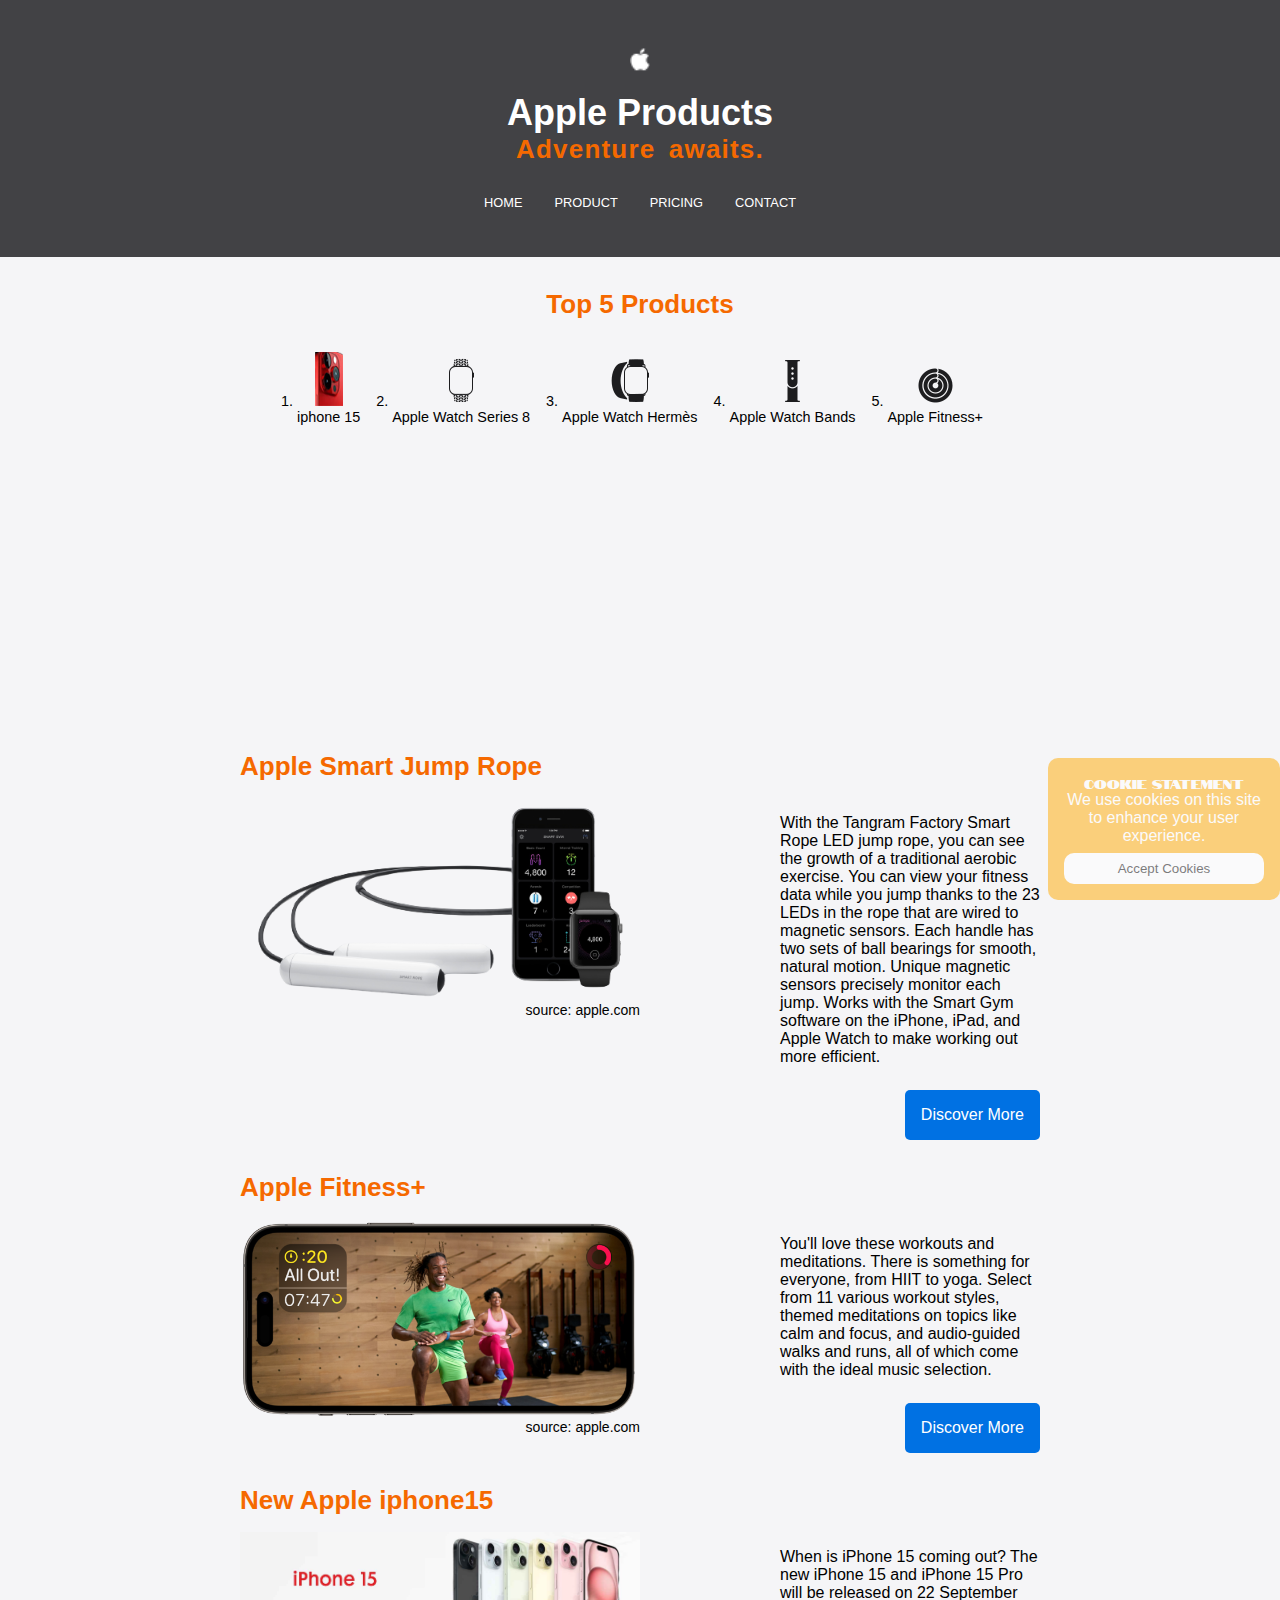
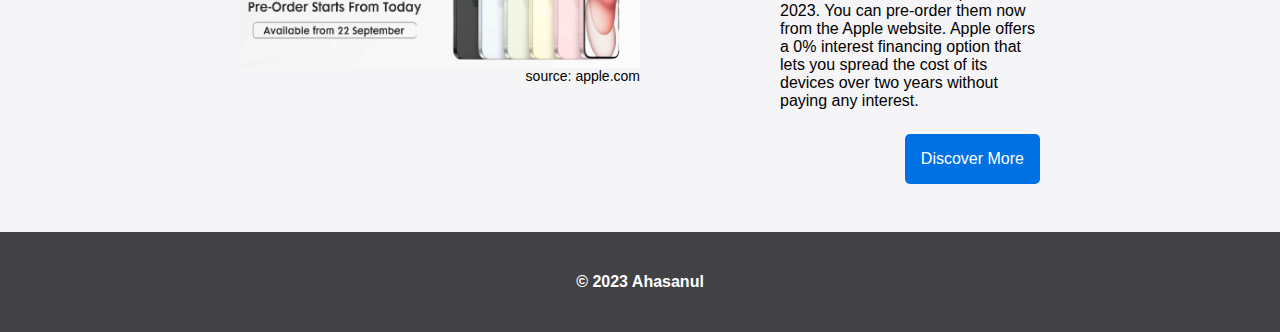
==== index.html @ e8778bdd "first upload" ====
<!DOCTYPE html>
<html lang="en">
<head>
    <meta charset="UTF-8">
    <link rel="shortcut icon" href="./img/favicon.ico" type="image/x-icon">
    <meta name="viewport" content="width=device-width, initial-scale=1.0">
    <meta name="keywords" content="Apple, Sports, Innovation, Watch, Fitness">
    <meta name="description" content="Everything you need about Apple sports innovation products.">
    <meta name="author" content="Uğur Say">
    <title>Apple products - Stay Active!</title>

    <link rel="stylesheet" type="text/css" href="./css/style.css">
</head>
<body>
       <header>
            <nav>
                <img src="./img/apple_nav_logo.png" title="Apple" alt="Apple Logo">
                <h1>Apple Products</h1>
                <h2><strong>Adventure awaits.</strong></h2>
                <label for="hamburger">&#9776;</label>
                <input type="checkbox" id="hamburger">
                <ul>
                    <li><a href="index.html">Home</a></li>
                    <li><a href="product.html">Product</a></li>
                    <li><a href="pricing.html">Pricing</a></li>
                    <li><a href="contact.html">Contact</a></li>
                </ul>
            </nav>
       </header>

       <section id="all-content">
            <section id="video">
                <video autoplay muted loop>
                    <source src="./mov/production.mp4" type="video/mp4">
                    <source src="./mov/production.ogg" type="video/ogg">
                    Your browser does not support the video tag.
                </video>
            </section>
            
            <section id="articles">
                <article>
                    <header>
                        <h2>New Apple iphone15</h2>
                    </header>
                    <section>
                        <figure>
                            <img src="./img/apple_watch_ultra_banner.jpg" title="Apple Watch Ultra" alt="iphone15">
                            <figcaption>source: apple.com</figcaption>
                        </figure>
                        <section>
                            <p>When is iPhone 15 coming out? The new iPhone 15 and iPhone 15 Pro will be released on 22 September 2023. You can pre-order them now from the Apple website. Apple offers a 0% interest financing option that lets you spread the cost of its devices over two years without paying any interest.</p>
                            <a href="product.html">Discover More</a>
                        </section>
                    </section>
                    
                </article>

                <article>
                    <header>
                        <h2>Apple Fitness+</h2>
                    </header>
                    <section>
                        <figure>
                            <img src="./img/apple_fitness_plus_banner.png" title="Apple Fitness+" alt="Image of an Apple Fitness+ Session">
                            <figcaption>source: apple.com</figcaption>
                        </figure>
                        <section>
                            <p>You'll love these workouts and meditations. There is something for everyone, from HIIT to yoga. Select from 11 various workout styles, themed meditations on topics like calm and focus, and audio-guided walks and runs, all of which come with the ideal music selection.</p>
                            <a href="product.html">Discover More</a>
                        </section>
                    </section>
                </article>

                <article>
                    <header>
                        <h2>Apple Smart Jump Rope</h2>
                    </header>
                    <section>
                        <figure>
                            <img src="./img/smart_rope_banner.png" title="Smart Jump Rope" alt="Image of the smart jump rope">
                            <figcaption>source: apple.com</figcaption>
                        </figure>
                        <section>
                            <p>With the Tangram Factory Smart Rope LED jump rope, you can see the growth of a traditional aerobic exercise. You can view your fitness data while you jump thanks to the 23 LEDs in the rope that are wired to magnetic sensors. Each handle has two sets of ball bearings for smooth, natural motion. Unique magnetic sensors precisely monitor each jump. Works with the Smart Gym software on the iPhone, iPad, and Apple Watch to make working out more efficient.</p>
                            <a href="product.html">Discover More</a>
                        </section>
                    </section>
                </article>
            </section>
            
            <aside>
                <header>
                    <h2>Top 5 Products</h2>
                </header>
                <ol>
                    <li class="top-product">
                        <img src="./img/apple_watch_ultra.png" title="Apple Watch Ultra" alt="Illustration of Apple Watch Ultra">
                        <p>iphone 15</p>
                    </li>
                    <li class="top-product">
                        <img src="./img/apple_watch_series8.png" title="Apple Watch Series 8" alt="Illustration of Apple Watch Series 8">
                        <p>Apple Watch Series 8</p>
                    </li>
                    <li class="top-product">
                        <img src="./img/apple_watch_hermes.png" title="Apple Watch Hermès" alt="Illustration of Apple Watch Hermès">
                        <p>Apple Watch Hermès</p>
                    </li>
                    <li class="top-product">
                        <img src="./img/apple_watch_bands.png" title="Apple Watch Bands" alt="Illustration of Apple Watch Bands">
                        <p>Apple Watch Bands</p>
                    </li>
                    <li class="top-product">
                        <img src="./img/apple_fitness_plus.png" title="Apple Fitness+" alt="Illustration of Apple Fitness+">
                        <p>Apple Fitness+</p>
                    </li>
                </ol>
            </aside>
        </section>
       
        <section id="cookie-statement">
            <p id="cookie-title">Cookie statement</p>
            <p>We use cookies on this site to enhance your user experience.</p>
            <button>Accept Cookies</button>
        </section>

       <footer>
            <p>&copy; <strong>2023 Ahasanul</strong></p>
       </footer>
</body>
</html>
---- css/style.css ----
@import url('https://fonts.googleapis.com/css2?family=Notable');

/* 

Reset CSS

*/

* {
    margin: 0;
    padding: 0;
    border: 0;
}

body {
    font-family: "Arial", "Helvetica", "sans-serif";
}

/* 

PC Version

*/

/* 

Header

*/
header {
    background-color: #f5f5f7;
}

nav {
    width: 100%;
    background-color: #424245;
    display: flex;
    flex-direction: column;
    align-items: center;
    justify-content: center;
    padding: 2rem 0;
}

#hamburger, nav label {
    display: none;
}

nav ul {
    max-width: 1024px;
    display: flex;
    justify-content: center;
    list-style: none;
    text-transform: uppercase;
    font-size: 0.8rem;
}

nav img {
    height: 60px;
}

nav h2 {
    letter-spacing: 1.2px;
    word-spacing: 5px;
}

nav ul li a {
    color: #FFF;
    text-decoration: none;
    margin: 0 1rem;
    line-height: 44px;
}

nav ul li a:hover {
    color: #f56900;
}

nav ul li a:active {
    color: #f56900;
}

header h1 {
    font-size: 36px;
    color: #FFF;
}

header h2 {
    font-size: 26px;
    color: #f56900;
    margin-bottom: 1rem;
}

/* 

Content

*/
#all-content {
    display: flex;
    flex-wrap: wrap;
    justify-content: center;
    background-color: #f5f5f7;
    padding-bottom: 2rem;
}

#all-content video {
    display: block;
    width: 50%;
    max-width: 1024px;
    margin-top: 5rem;
    margin-left: auto;
    margin-right: auto;
    padding-bottom: 5rem;
}

#video {
    display: block;
    width: 100%;
}

#articles {
    display: flex;
    flex-direction: column;
    align-items: center;
}

article {
    max-width: 800px;
    margin: 1rem 4rem;
}

article header h2 {
    text-align: left;
    margin-bottom: 1rem;
}

article > section {
    display: flex;
    flex-direction: row-reverse;
    justify-content: space-between;
}

article figure {
    display: flex;
    flex-direction: column;
    align-items: flex-end;
}

article figure img {
    width: 100%;
    max-width: 600px;
}

article figcaption {
    font-size: 14px;
}

article section section {
    align-items: flex-start;
    max-width: 50%;
}

article p {
    margin: 1rem 0;
    width: 65%;
    padding-bottom: 8px;
}

article a {
    padding: 1rem;
    background-color: #0071e3;
    color: #FFF;
    border-radius: 5px;
    text-decoration: none;
}

#all-product-content {
    display: grid;
    grid-template-areas:
      'article1-1 article1-2 article1-3'
      'article2-1 article2-2 article2-3'
      'article3-1 article3-2 article3-3'
      'article4-1 article4-2 article4-3'
      'article5-1 article5-2 article5-3'
      'article6-1 article6-2 article6-3'
      'aside aside aside';
    gap: 10px;
    background-color: #f5f5f7;
    padding: 3rem;
}

#all-product-content article img {
    width: 100%;
    margin: 2rem 0;
} 

#article3 header {
    display: grid;
}
#all-product-content #article3 img {
    width: 70%;
    margin: 2rem auto;
}

#article1 {
    grid-area: article3-2;
}

#article2 {
    grid-area: article1-1;
}

#article3 {
    grid-area: article2-3;
}

#article4 {
    grid-area: article5-3;
}

#article5 {
    grid-area: article4-1;
}

#article6 {
    grid-area: article6-2;
}

#all-product-content article p {
    width: 100%;
    text-indent: 30px;
}

.contact-form legend {
    margin-bottom: 1rem;
    font-size: 1.5rem;
    color: #f56900;
    font-weight: bold;
}

.contact-form li {
    list-style: none;
    margin-bottom: 1rem;
}

.contact-form button {
    background-color: #0070c9;
    padding: 10px 20px;
    color: #FFF;
    border-radius: 10px;
}

.contact-form label {
    display: block;
}

.contact-form input {
    height: 1.2rem;
    padding: 5px 10px;
    background-color: #f5f5f7;
    border-width: 1px;
    border-style: double;
    border-color: #d2d2d7;
    border-radius: 10px;
}

.contact-form textarea {
    padding: 5px 10px;
    background-color: #f5f5f7;
    border: 1px solid #d2d2d7;
    border-radius: 10px;
}

/* 

Aside

*/
aside {
    min-width: 190px;
    margin-left: 5rem;
}

aside ol {
    display: flex;
    flex-direction: column;
    text-align: center;
}

aside ol img {
    margin-top: 1rem;
    margin-left: auto;
    margin-right: auto;
}

aside {
    grid-area: aside;
}

.products-aside {
    margin: 3rem 0;
}

.products-aside ul {
    display: grid;
    grid-template-areas:
      'product1 product2 product3';
    background-color: #f5f5f7;
    list-style: none;
    justify-items: center;
    justify-content: center;
    gap: 40px;
}

.products-aside h2 {
    text-align: center;
}

.products-aside img {
    width: 150px;
    height: 150px;
    border-radius: 150px;
    margin-top: 2rem;
}

#product1 {
    grid-area: product1;
}

#product2 {
    grid-area: product2;
}

#product3 {
    grid-area: product3;
}

#all-pricing-content, #all-contact-content {
    display: grid;
    grid-template-areas:
      'table table table aside';
    background-color: #f5f5f7;
    justify-items: center;
}

.pricing-table, .contact-form {
    grid-area: table;
    margin: 3rem;
}

.pricing-table th {
    /* background-color: #f56900; */
    color: #000;
    padding: 12px;
}

.pricing-table td {
    padding: 12px;
}


.pricing-table tr:nth-child(even) {
    background-color: #CFF;
}
.pricing-table tr:nth-child(odd) {
    background-color: #FFF;
}

.pricing-table tr:first-child {
    background-color: #FF0;
}

.pricing-aside, .contact-aside {
    grid-area: aside;
    margin-top: 3rem;
    margin-left: 0;
    margin-right: 3rem;
}

.contact-aside {
    margin: 1.5rem 0;
}

.pricing-aside h2 {
    text-align: center;
}

.pricing-aside ul, .contact-aside ul {
    display: grid;
    grid-template-areas:
      'product1' 'product2' 'product3';
    background-color: #f5f5f7;
    list-style: none;
    justify-items: center;
    justify-content: center;
    gap: 40px;
}

.pricing-aside img, .contact-aside img {
    width: 150px;
    height: 150px;
    border-radius: 150px;
    margin-top: 2rem;
}

/* 

Cookie Statement

*/
#cookie-statement {
    display: flex;
    flex-direction: column;
    position: fixed;
    right: 0;
    bottom: 0;
    opacity: 50%;
    background-color: #FA0;
    width: 200px;
    padding: 1rem;
    border-radius: 10px;
    z-index: 9999;
}

#cookie-title {
    font-family: Notable;
    font-size: 0.8rem;
}

#cookie-statement p {
    text-align: center;
    color: #FFF;
}

#cookie-statement button {
    background-color: #FFF;
    margin-top: 0.5rem;
    padding: 0.5rem;
    border-radius: 10px;
}

/* 

Footer

*/
footer {
    height: 100px;
    width: 100%;
    background-color: #424245;
}

footer p {
    color: #FFF;
    line-height: 100px;
    text-align: center;
}

footer p::first-letter {
    font-weight: bold;
}

/* 

Tablet Version

*/

/* 

Content

*/
@media (max-width: 1280px) {
    #all-content video {
        width: 70%;
        position: static;
    }

    #articles {
        flex-direction: column-reverse;
    }

    article > section {
        flex-direction: row;
    }

    article section section {
        display: flex;
        flex-direction: column;
        align-items: flex-end;
    }

    aside {
        order: 1;
        margin: 0 1.5rem;
    }

    #video {
        order: 2;
    }

    #articles {
        order: 3;
    }

    aside ol {
        flex-direction: row;
        overflow-x: auto;
    }

    .top-product {
        font-size: 0.9rem;
    }

    aside h2 {
        text-align: center;
        margin-top: 2rem;
    }

    .top-product {
        margin: 0 1rem;
    }

    #all-product-content {
        grid-template-areas:
          'article1-1 article1-2'
          'article2-1 article2-2'
          'article3-1 article3-2'
          'article4-1 article4-2'
          'article5-1 article5-2'
          'article6-1 article6-2'
          'aside aside';
        padding: 0;
    }
    
    #article1 {
        grid-area: article1-1;
    }
    
    #article2 {
        grid-area: article2-2;
    }
    
    #article3 {
        grid-area: article3-1;
    }
    
    #article4 {
        display: none;
    }
    
    #article5 {
        grid-area: article4-2;
    }
    
    #article6 {
        grid-area: article5-1;
    }

    .products-aside ul {
        grid-template-areas:
          'product1 product2';
    }

    #all-product-content article {
        margin: 1rem 1.5rem;
    }

    .products-aside img {
        width: 150px;
        height: 150px;
        border-radius: 150px;
        margin-top: 2rem;
    }
    
    #product1 {
        grid-area: product1;
    }
    
    #product2 {
        grid-area: product2;
    }
    
    #product3 {
        display: none;
    }
    
    #all-pricing-content {
        grid-template-areas: 'table' 'aside';
    }
    
    .pricing-aside {
        margin-top: 0;
        margin-bottom: 3rem;
    }

    .pricing-aside ul {
        grid-template-areas: 'product2 product3';
    }

    .pricing-aside #product1 {
        display: none;
    }

    .pricing-aside #product3 {
        display: unset;
        grid-area: product3;
    }

    .contact-aside #product3 {
        display: unset;
        grid-area: product3;
    }
}

@media (max-width: 600px) {
    .pricing-table {
        font-size: 0.7rem;
    }

    .contact-form {
        margin: 3rem 0.5rem;
    }
}

/* 

Mobile Version

*/
@media (max-width: 480px) {
    #all-content video {
        display: none;
    }
    
    nav img {
        display: none;
    }

    nav label {
        color: #FFF;
        display: inline-block;
        font-size: 1.5rem;
    }
    
    nav ul {
        display: none;
        flex-direction: column;
        text-align: center;
    }

    #hamburger:checked + ul {
        display: flex;
    }

    article > section {
        flex-direction: column-reverse;
    }

    article section section {
        max-width: 100%;
    }

    article p {
        width: 100%;
    }

    article figure img {
        margin: 0 auto;
    }

    #all-product-content {
        grid-template-areas:
          'article1'
          'article2'
          'article3'
          'article4'
          'aside';
        padding: 0;
    }
    
    #article1 {
        grid-area: article4;
    }
    
    #article2 {
        grid-area: article3;
    }
    
    #article3 {
        grid-area: article2;
    }
    
    #article4, #article6  {
        display: none;
    }
    
    #article5 {
        grid-area: article1;
    }

    .products-aside ul {
        grid-template-areas:
          'product1'
          'product2'
          'product3';
    }

    #all-product-content article {
        margin: 1rem 1.5rem;
    }

    .products-aside img {
        width: 150px;
        height: 150px;
        border-radius: 150px;
        margin-top: 2rem;
    }
    
    #product1 {
        grid-area: product1;
    }
    
    #product2 {
        grid-area: product2;
    }
    
    #product3 {
        display: unset;
        grid-area: product3;
    }

    .pricing-aside ul {
        grid-template-areas: 'product1' 'product2' 'product3';
    }

    .pricing-aside #product1 {
        display: unset;
        grid-area: product1;
    }

    .pricing-table {
        margin: 3rem 0.5rem;
    }

    #all-contact-content {
        grid-template-areas: 'table' 'aside';
    }
}
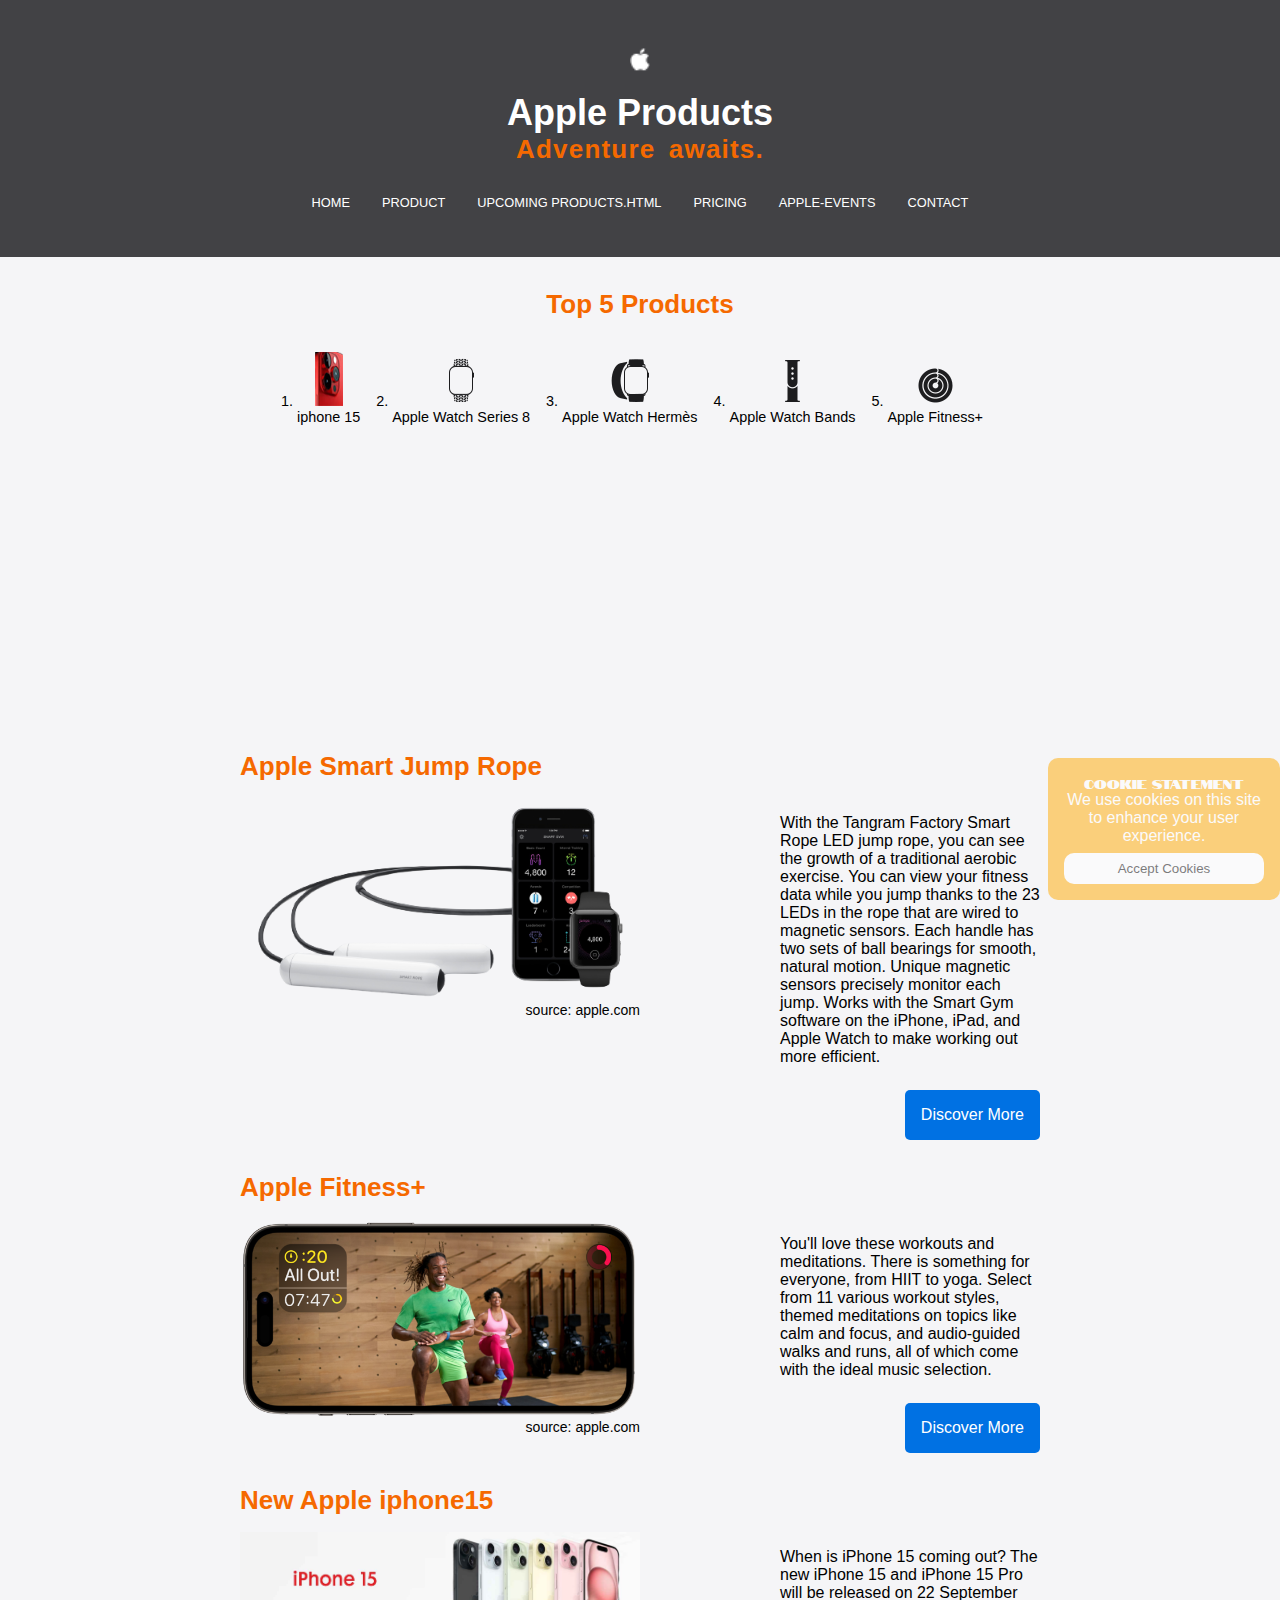
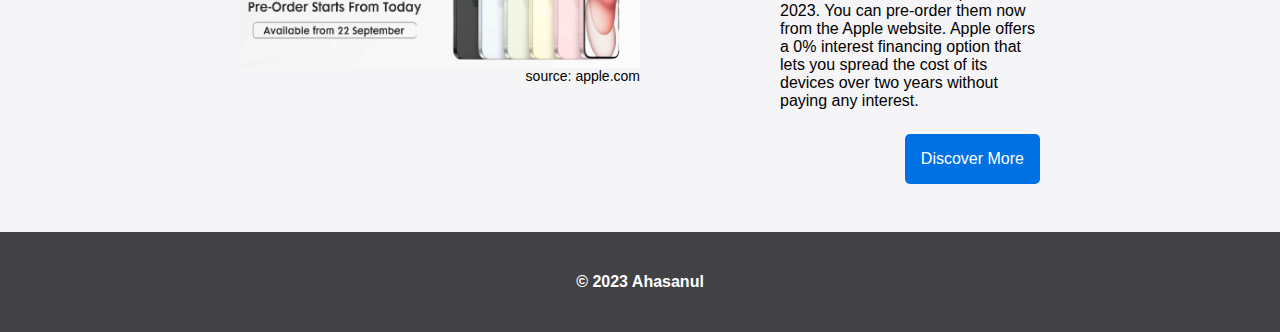
==== commit c09a0c0f: "new html pages added" ====
--- a/index.html
+++ b/index.html
@@ -22,7 +22,9 @@
                 <ul>
                     <li><a href="index.html">Home</a></li>
                     <li><a href="product.html">Product</a></li>
+                    <li><a href="apple-upcoming.html">Upcoming Products.html</a></li>
                     <li><a href="pricing.html">Pricing</a></li>
+                    <li><a href="apple-events.html">Apple-events</a></li>
                     <li><a href="contact.html">Contact</a></li>
                 </ul>
             </nav>
--- a/css/style.css
+++ b/css/style.css
@@ -115,6 +115,14 @@
 #video {
     display: block;
     width: 100%;
+}
+
+#events-content {
+    display: flex;
+    flex-wrap: wrap;
+    justify-content: center;
+    background-color: #f5f5f7;
+    padding-bottom: 2rem;
 }
 
 #articles {
@@ -472,7 +480,7 @@
 */
 @media (max-width: 1280px) {
     #all-content video {
-        width: 70%;
+        width: 100%;
         position: static;
     }
 
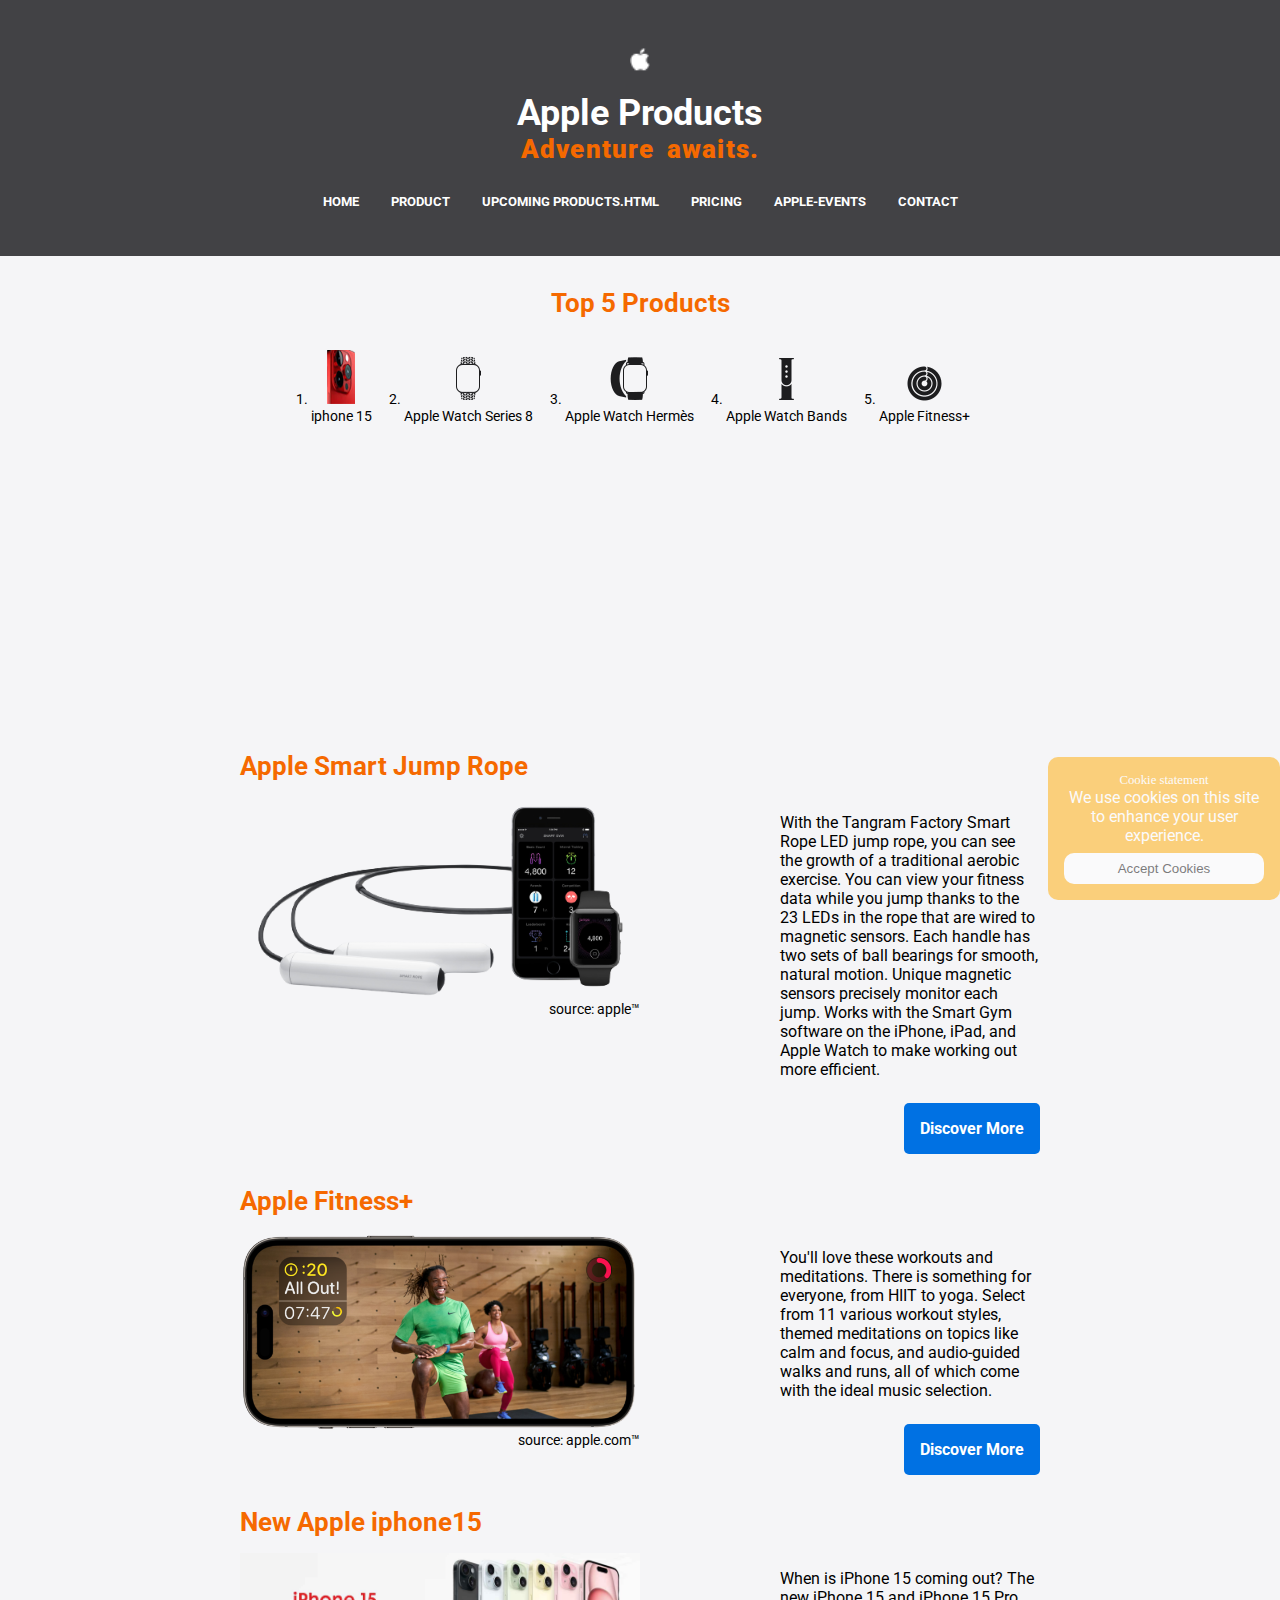
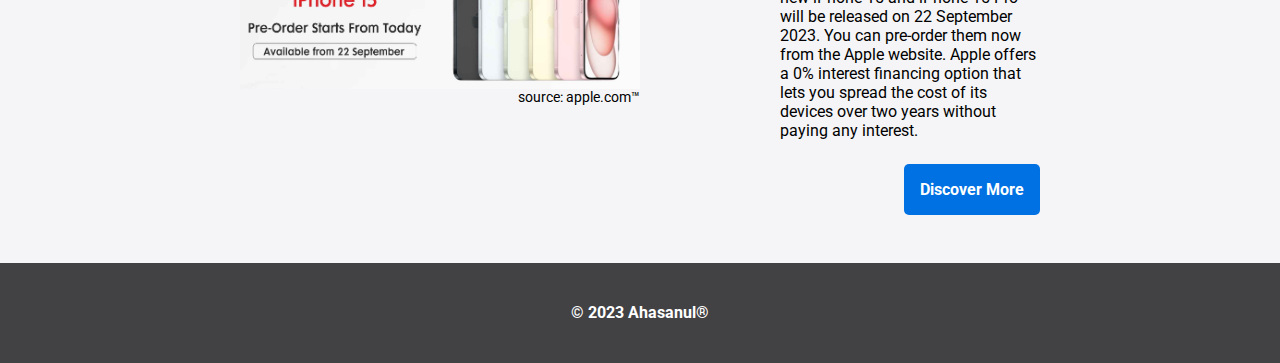
==== commit a92c393b: "adjusting with assignment doc" ====
--- a/index.html
+++ b/index.html
@@ -4,8 +4,8 @@
     <meta charset="UTF-8">
     <link rel="shortcut icon" href="./img/favicon.ico" type="image/x-icon">
     <meta name="viewport" content="width=device-width, initial-scale=1.0">
-    <meta name="keywords" content="Apple, Sports, Innovation, Watch, Fitness">
-    <meta name="description" content="Everything you need about Apple sports innovation products.">
+    <meta name="keywords" content="Apple, Sports, Innovation, Watch, Fitness, product updates">
+    <meta name="description" content="Welcome to the Apple Product Hub, your go-to destination for comprehensive information and the latest updates on all things Apple. Whether you're a seasoned Apple enthusiast or a curious newcomer, this website is designed to be your one-stop resource for everything you need to know about Apple's cutting-edge products.">
     <meta name="author" content="Uğur Say">
     <title>Apple products - Stay Active!</title>
 
@@ -47,7 +47,7 @@
                     <section>
                         <figure>
                             <img src="./img/apple_watch_ultra_banner.jpg" title="Apple Watch Ultra" alt="iphone15">
-                            <figcaption>source: apple.com</figcaption>
+                            <figcaption>source: apple.com&trade;</figcaption>
                         </figure>
                         <section>
                             <p>When is iPhone 15 coming out? The new iPhone 15 and iPhone 15 Pro will be released on 22 September 2023. You can pre-order them now from the Apple website. Apple offers a 0% interest financing option that lets you spread the cost of its devices over two years without paying any interest.</p>
@@ -64,7 +64,7 @@
                     <section>
                         <figure>
                             <img src="./img/apple_fitness_plus_banner.png" title="Apple Fitness+" alt="Image of an Apple Fitness+ Session">
-                            <figcaption>source: apple.com</figcaption>
+                            <figcaption>source: apple.com&trade;</figcaption>
                         </figure>
                         <section>
                             <p>You'll love these workouts and meditations. There is something for everyone, from HIIT to yoga. Select from 11 various workout styles, themed meditations on topics like calm and focus, and audio-guided walks and runs, all of which come with the ideal music selection.</p>
@@ -80,7 +80,7 @@
                     <section>
                         <figure>
                             <img src="./img/smart_rope_banner.png" title="Smart Jump Rope" alt="Image of the smart jump rope">
-                            <figcaption>source: apple.com</figcaption>
+                            <figcaption>source: apple&trade;</figcaption>
                         </figure>
                         <section>
                             <p>With the Tangram Factory Smart Rope LED jump rope, you can see the growth of a traditional aerobic exercise. You can view your fitness data while you jump thanks to the 23 LEDs in the rope that are wired to magnetic sensors. Each handle has two sets of ball bearings for smooth, natural motion. Unique magnetic sensors precisely monitor each jump. Works with the Smart Gym software on the iPhone, iPad, and Apple Watch to make working out more efficient.</p>
@@ -126,7 +126,7 @@
         </section>
 
        <footer>
-            <p>&copy; <strong>2023 Ahasanul</strong></p>
+            <p>&copy; <strong>2023 Ahasanul&reg;</strong></p>
        </footer>
 </body>
 </html>--- a/css/style.css
+++ b/css/style.css
@@ -1,4 +1,6 @@
-@import url('https://fonts.googleapis.com/css2?family=Notable');
+
+  @import url('https://fonts.googleapis.com/css2?family=Roboto:wght@100;400;700&display=swap');
+
 
 /* 
 
@@ -12,8 +14,14 @@
     border: 0;
 }
 
+a:link
+{
+  font-weight: bold;
+}
+
 body {
-    font-family: "Arial", "Helvetica", "sans-serif";
+    font-family: 'Roboto', sans-serif;
+    
 }
 
 /* 
@@ -65,6 +73,7 @@
 
 nav ul li a {
     color: #FFF;
+    float: none;
     text-decoration: none;
     margin: 0 1rem;
     line-height: 44px;
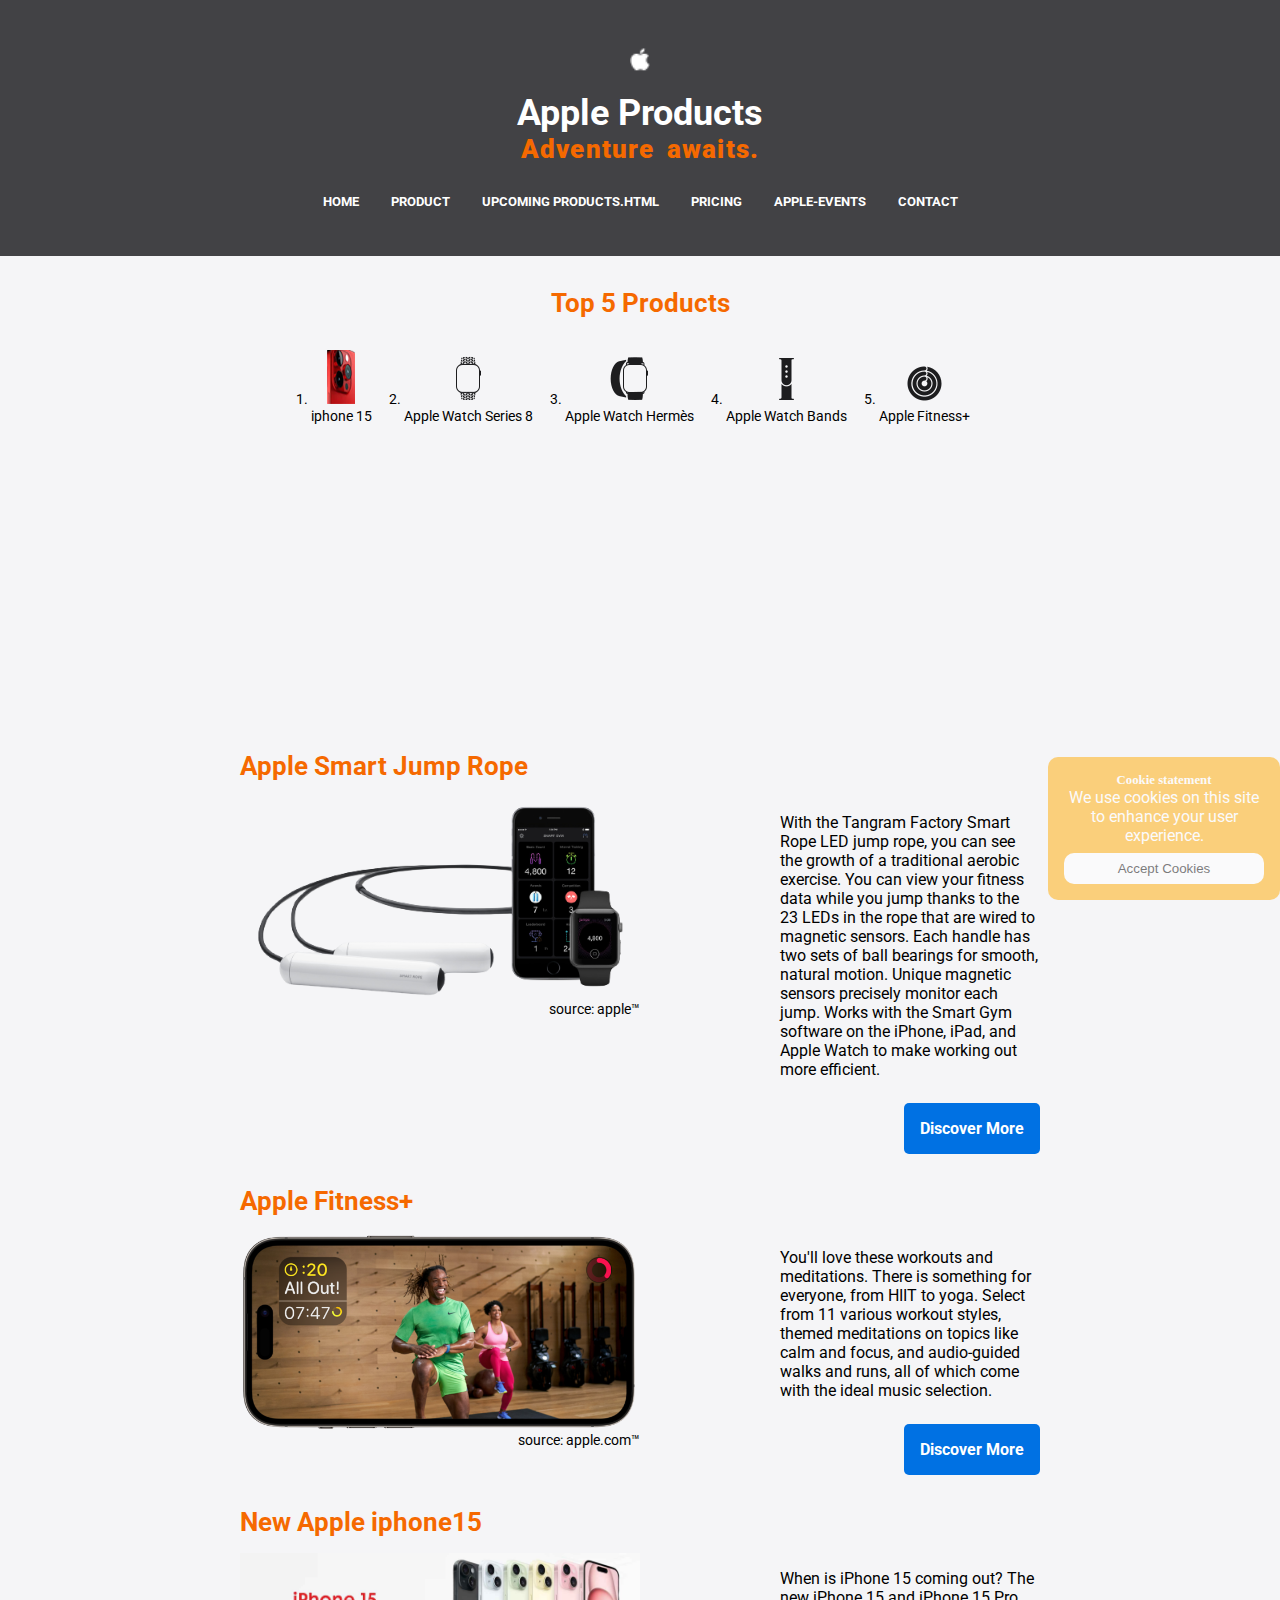
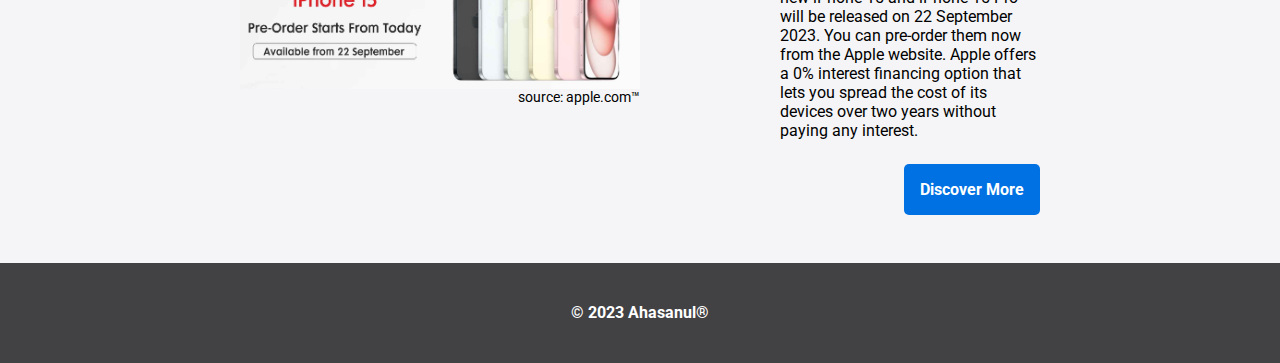
==== commit d68618da: "after cookie statement" ====
--- a/index.html
+++ b/index.html
@@ -120,7 +120,7 @@
         </section>
        
         <section id="cookie-statement">
-            <p id="cookie-title">Cookie statement</p>
+            <h4 id="cookie-title">Cookie statement</h4>
             <p>We use cookies on this site to enhance your user experience.</p>
             <button>Accept Cookies</button>
         </section>
--- a/css/style.css
+++ b/css/style.css
@@ -443,10 +443,10 @@
     font-size: 0.8rem;
 }
 
-#cookie-statement p {
+#cookie-statement p, #cookie-statement h4 {
     text-align: center;
     color: #FFF;
-}
+} 
 
 #cookie-statement button {
     background-color: #FFF;
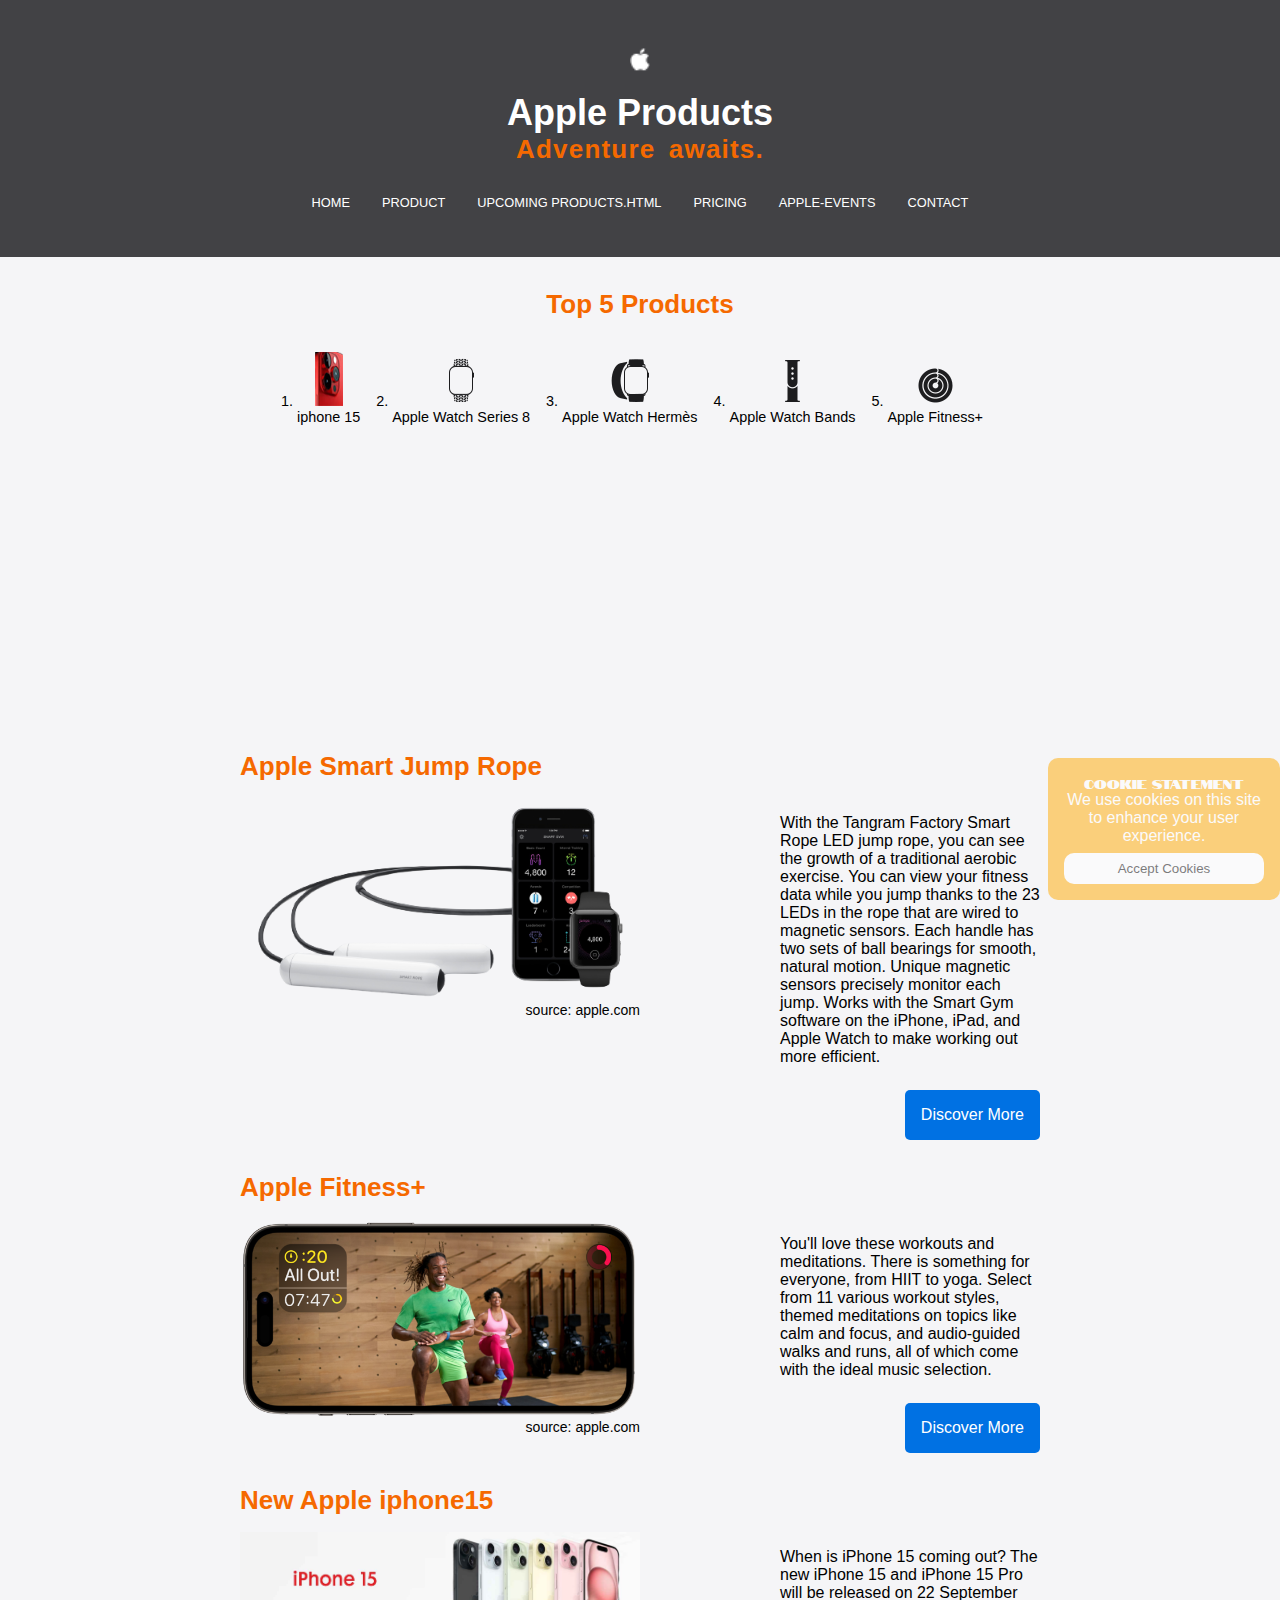
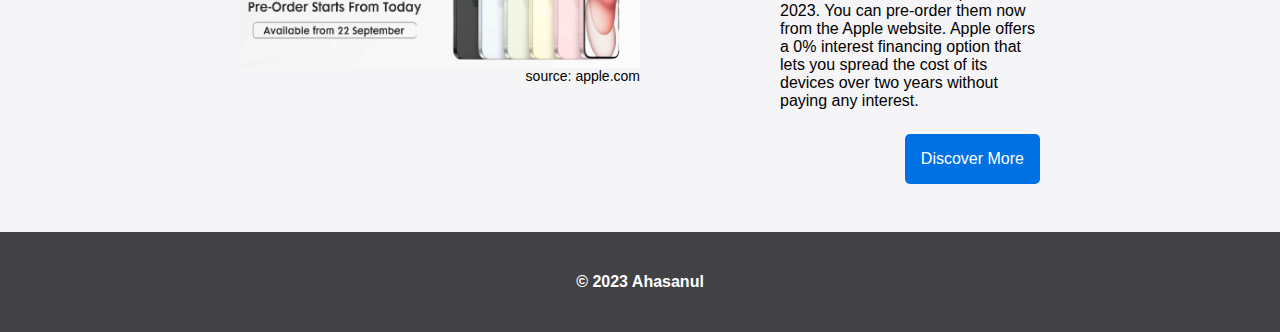
==== commit ed9d594d: "css adjusment" ====
--- a/index.html
+++ b/index.html
@@ -4,8 +4,8 @@
     <meta charset="UTF-8">
     <link rel="shortcut icon" href="./img/favicon.ico" type="image/x-icon">
     <meta name="viewport" content="width=device-width, initial-scale=1.0">
-    <meta name="keywords" content="Apple, Sports, Innovation, Watch, Fitness, product updates">
-    <meta name="description" content="Welcome to the Apple Product Hub, your go-to destination for comprehensive information and the latest updates on all things Apple. Whether you're a seasoned Apple enthusiast or a curious newcomer, this website is designed to be your one-stop resource for everything you need to know about Apple's cutting-edge products.">
+    <meta name="keywords" content="Apple, Sports, Innovation, Watch, Fitness">
+    <meta name="description" content="Everything you need about Apple sports innovation products.">
     <meta name="author" content="Uğur Say">
     <title>Apple products - Stay Active!</title>
 
@@ -30,7 +30,7 @@
             </nav>
        </header>
 
-       <section id="all-content">
+       <section id="main-content">
             <section id="video">
                 <video autoplay muted loop>
                     <source src="./mov/production.mp4" type="video/mp4">
@@ -47,7 +47,7 @@
                     <section>
                         <figure>
                             <img src="./img/apple_watch_ultra_banner.jpg" title="Apple Watch Ultra" alt="iphone15">
-                            <figcaption>source: apple.com&trade;</figcaption>
+                            <figcaption>source: apple.com</figcaption>
                         </figure>
                         <section>
                             <p>When is iPhone 15 coming out? The new iPhone 15 and iPhone 15 Pro will be released on 22 September 2023. You can pre-order them now from the Apple website. Apple offers a 0% interest financing option that lets you spread the cost of its devices over two years without paying any interest.</p>
@@ -64,7 +64,7 @@
                     <section>
                         <figure>
                             <img src="./img/apple_fitness_plus_banner.png" title="Apple Fitness+" alt="Image of an Apple Fitness+ Session">
-                            <figcaption>source: apple.com&trade;</figcaption>
+                            <figcaption>source: apple.com</figcaption>
                         </figure>
                         <section>
                             <p>You'll love these workouts and meditations. There is something for everyone, from HIIT to yoga. Select from 11 various workout styles, themed meditations on topics like calm and focus, and audio-guided walks and runs, all of which come with the ideal music selection.</p>
@@ -80,7 +80,7 @@
                     <section>
                         <figure>
                             <img src="./img/smart_rope_banner.png" title="Smart Jump Rope" alt="Image of the smart jump rope">
-                            <figcaption>source: apple&trade;</figcaption>
+                            <figcaption>source: apple.com</figcaption>
                         </figure>
                         <section>
                             <p>With the Tangram Factory Smart Rope LED jump rope, you can see the growth of a traditional aerobic exercise. You can view your fitness data while you jump thanks to the 23 LEDs in the rope that are wired to magnetic sensors. Each handle has two sets of ball bearings for smooth, natural motion. Unique magnetic sensors precisely monitor each jump. Works with the Smart Gym software on the iPhone, iPad, and Apple Watch to make working out more efficient.</p>
@@ -120,13 +120,13 @@
         </section>
        
         <section id="cookie-statement">
-            <h4 id="cookie-title">Cookie statement</h4>
+            <p id="cookie-title">Cookie statement</p>
             <p>We use cookies on this site to enhance your user experience.</p>
             <button>Accept Cookies</button>
         </section>
 
        <footer>
-            <p>&copy; <strong>2023 Ahasanul&reg;</strong></p>
+            <p>&copy; <strong>2023 Ahasanul</strong></p>
        </footer>
 </body>
 </html>--- a/css/style.css
+++ b/css/style.css
@@ -1,6 +1,4 @@
-
-  @import url('https://fonts.googleapis.com/css2?family=Roboto:wght@100;400;700&display=swap');
-
+@import url('https://fonts.googleapis.com/css2?family=Notable');
 
 /* 
 
@@ -14,14 +12,8 @@
     border: 0;
 }
 
-a:link
-{
-  font-weight: bold;
-}
-
 body {
-    font-family: 'Roboto', sans-serif;
-    
+    font-family: "Arial", "Helvetica", "sans-serif";
 }
 
 /* 
@@ -73,7 +65,6 @@
 
 nav ul li a {
     color: #FFF;
-    float: none;
     text-decoration: none;
     margin: 0 1rem;
     line-height: 44px;
@@ -103,7 +94,7 @@
 Content
 
 */
-#all-content {
+#main-content {
     display: flex;
     flex-wrap: wrap;
     justify-content: center;
@@ -111,7 +102,7 @@
     padding-bottom: 2rem;
 }
 
-#all-content video {
+#main-content video {
     display: block;
     width: 50%;
     max-width: 1024px;
@@ -126,7 +117,7 @@
     width: 100%;
 }
 
-#events-content {
+#events-warp {
     display: flex;
     flex-wrap: wrap;
     justify-content: center;
@@ -190,7 +181,7 @@
     text-decoration: none;
 }
 
-#all-product-content {
+#product-con {
     display: grid;
     grid-template-areas:
       'article1-1 article1-2 article1-3'
@@ -205,7 +196,7 @@
     padding: 3rem;
 }
 
-#all-product-content article img {
+#product-con article img {
     width: 100%;
     margin: 2rem 0;
 } 
@@ -213,7 +204,7 @@
 #article3 header {
     display: grid;
 }
-#all-product-content #article3 img {
+#product-con #article3 img {
     width: 70%;
     margin: 2rem auto;
 }
@@ -242,7 +233,7 @@
     grid-area: article6-2;
 }
 
-#all-product-content article p {
+#product-con article p {
     width: 100%;
     text-indent: 30px;
 }
@@ -443,10 +434,10 @@
     font-size: 0.8rem;
 }
 
-#cookie-statement p, #cookie-statement h4 {
+#cookie-statement p {
     text-align: center;
     color: #FFF;
-} 
+}
 
 #cookie-statement button {
     background-color: #FFF;
@@ -488,7 +479,7 @@
 
 */
 @media (max-width: 1280px) {
-    #all-content video {
+    #main-content video {
         width: 100%;
         position: static;
     }
@@ -538,7 +529,7 @@
         margin: 0 1rem;
     }
 
-    #all-product-content {
+    #product-con {
         grid-template-areas:
           'article1-1 article1-2'
           'article2-1 article2-2'
@@ -579,7 +570,7 @@
           'product1 product2';
     }
 
-    #all-product-content article {
+    #product-con article {
         margin: 1rem 1.5rem;
     }
 
@@ -646,7 +637,7 @@
 
 */
 @media (max-width: 480px) {
-    #all-content video {
+    #maincontent video {
         display: none;
     }
     
@@ -686,7 +677,7 @@
         margin: 0 auto;
     }
 
-    #all-product-content {
+    #product-con {
         grid-template-areas:
           'article1'
           'article2'
@@ -723,7 +714,7 @@
           'product3';
     }
 
-    #all-product-content article {
+    #product-con article {
         margin: 1rem 1.5rem;
     }
 
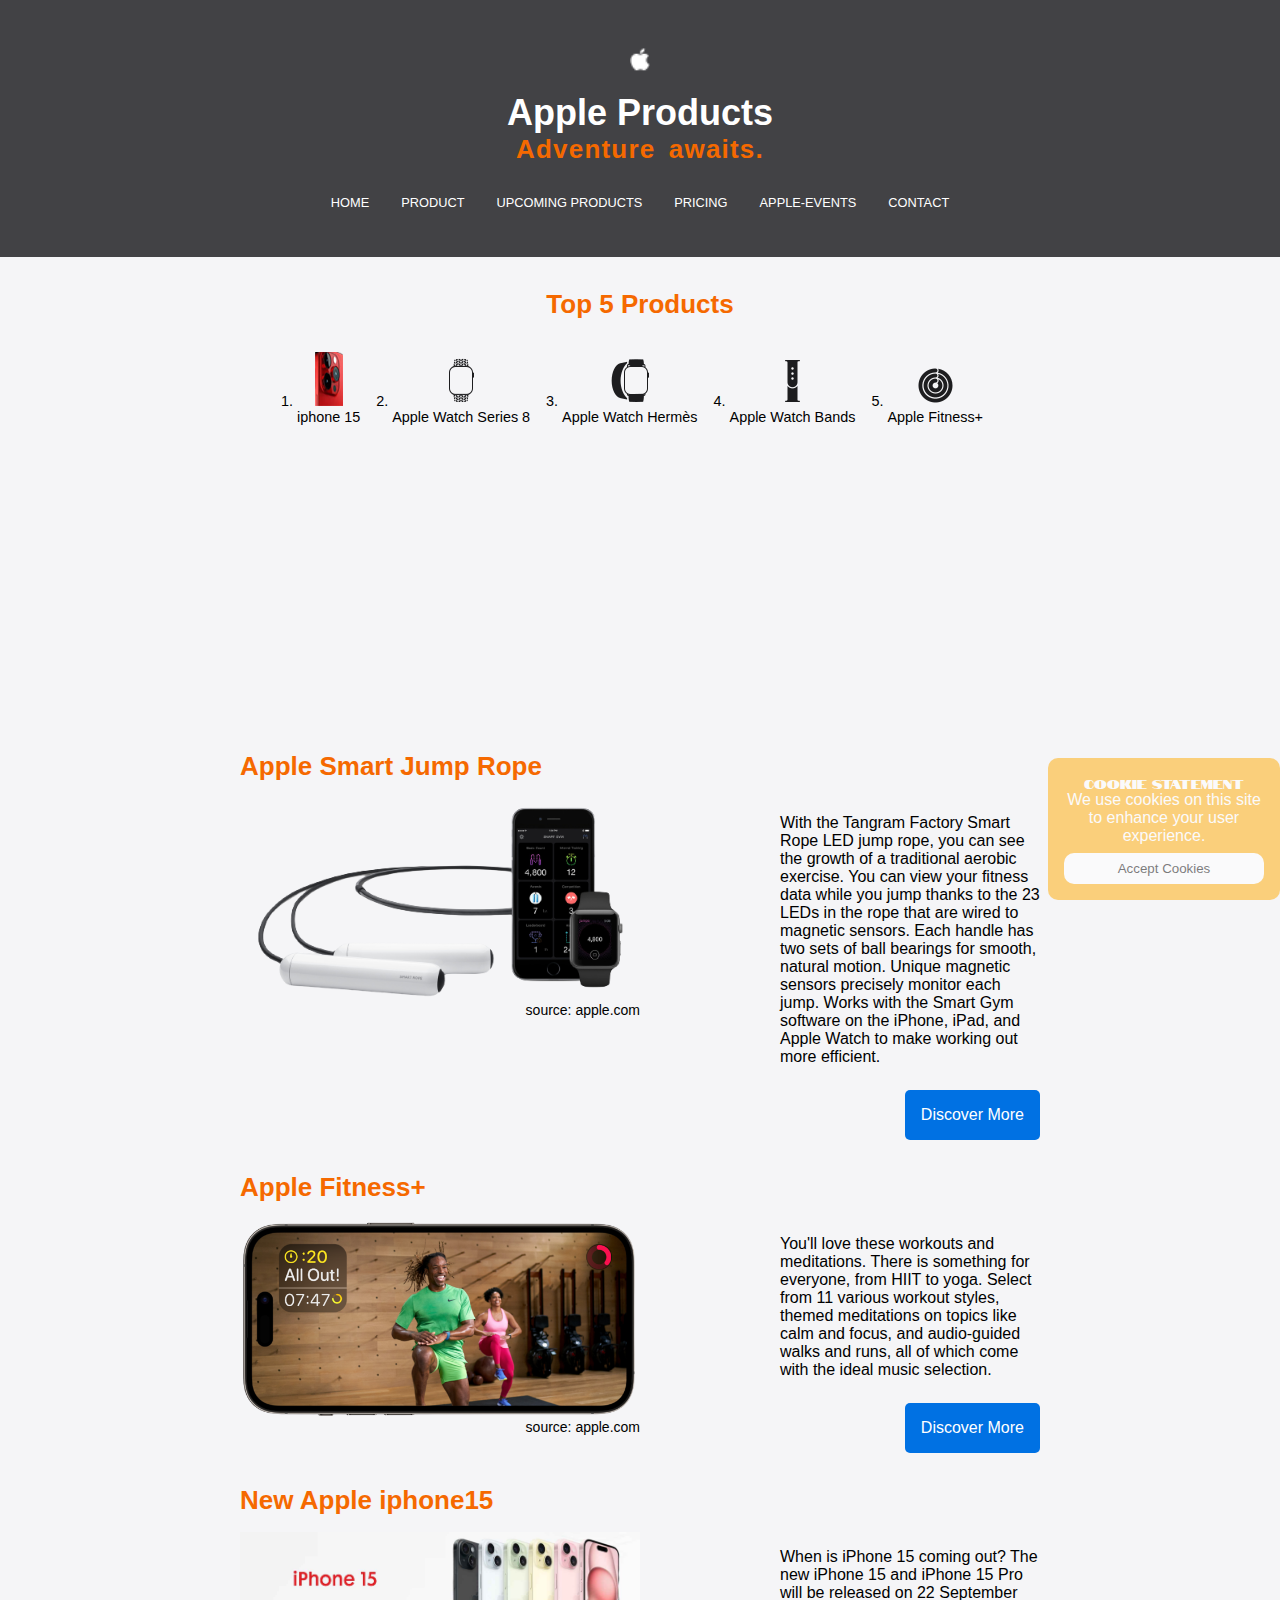
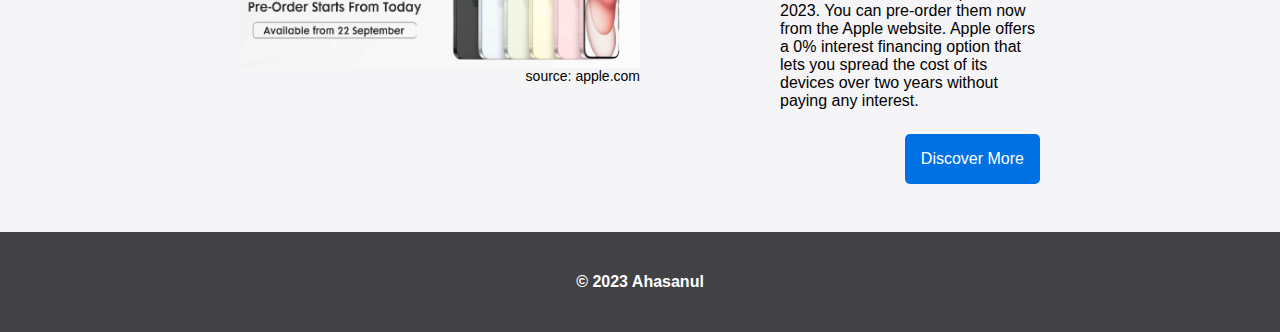
==== commit 1ff918bb: "maenu text adjustment" ====
--- a/index.html
+++ b/index.html
@@ -22,7 +22,7 @@
                 <ul>
                     <li><a href="index.html">Home</a></li>
                     <li><a href="product.html">Product</a></li>
-                    <li><a href="apple-upcoming.html">Upcoming Products.html</a></li>
+                    <li><a href="apple-upcoming.html">Upcoming Products</a></li>
                     <li><a href="pricing.html">Pricing</a></li>
                     <li><a href="apple-events.html">Apple-events</a></li>
                     <li><a href="contact.html">Contact</a></li>
